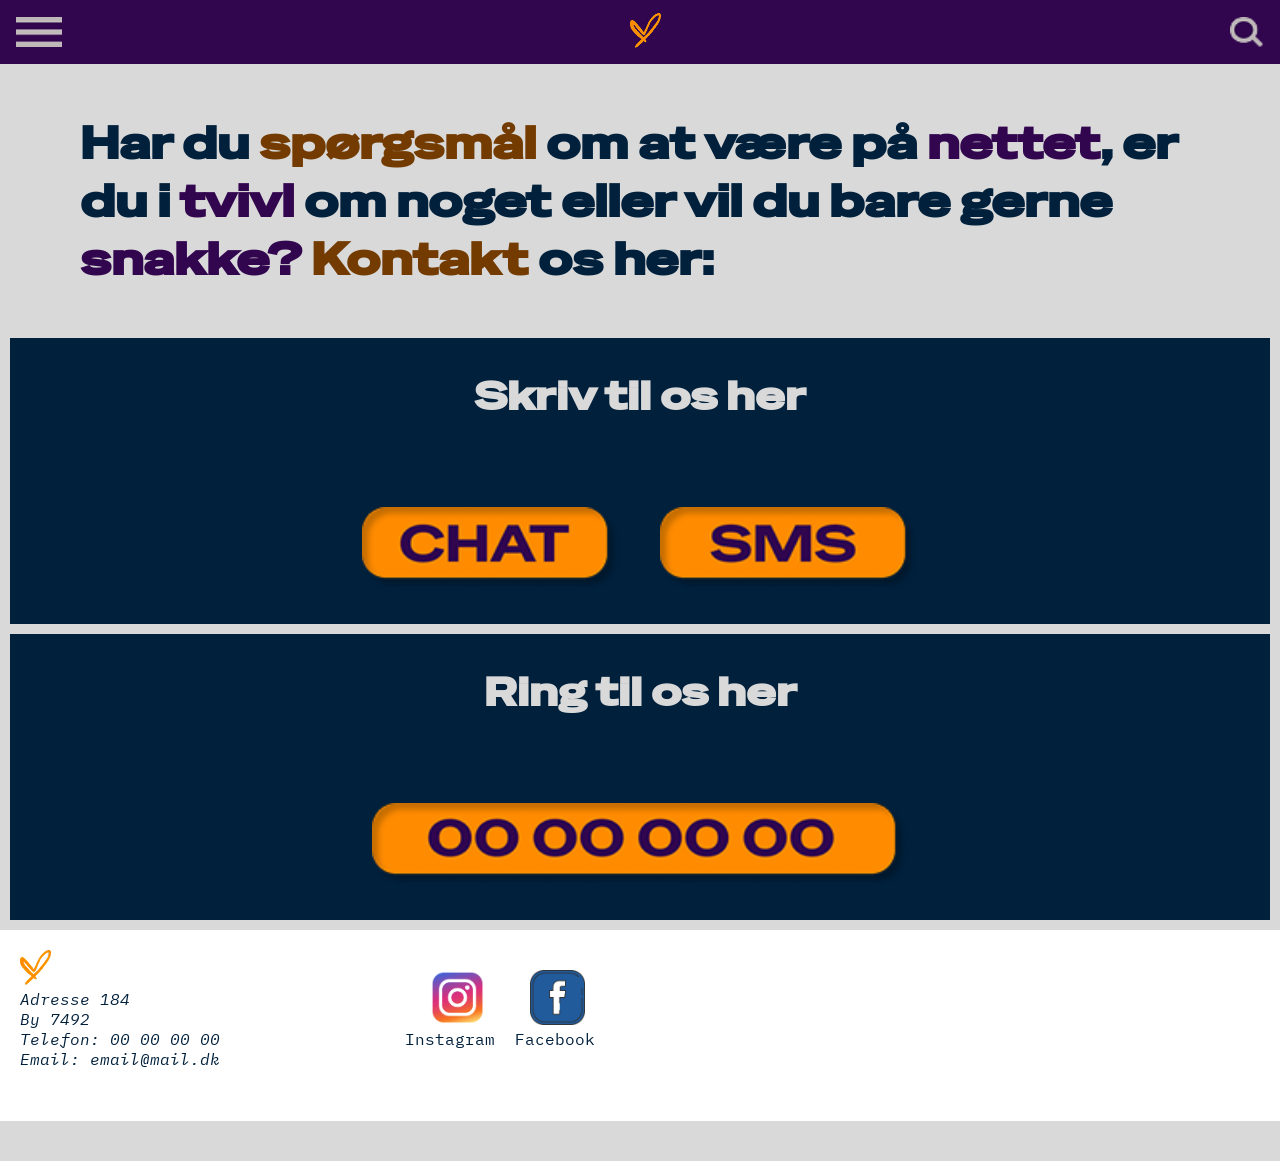
==== kontakt.html @ 85118307 "kontaktside" ====
<!DOCTYPE html>
<html lang="da-DK">

<head>
    <meta charset="UTF-8">
    <meta name="viewport" content="width=device-width, initial-scale=1.0">
    <title>Dokument</title>
    <link rel="stylesheet" href="./kontakt.css">

    <link rel="preconnect" href="https://fonts.googleapis.com">
    <link rel="preconnect" href="https://fonts.gstatic.com" crossorigin>
    <link
        href="https://fonts.googleapis.com/css2?family=IBM+Plex+Mono:wght@500&family=Orbitron:wght@400..900&family=Special+Gothic+Expanded+One&display=swap"
        rel="stylesheet">
</head>

<body>

    <header class="site-header">
        <nav class="in-header">
            <button class="header-knap">
                <img src="./img/burgermenu.png" alt="burgermenu">
            </button>

            <a href="./index.html"><img src="./img/logo.png" alt="logo" class="header-knap"></a>

            <button class="header-knap">
                <img src="./img/sog.png" alt="søgefunktion">
            </button>
        </nav>
    </header>

    <main>
        <h1>Har du <span class="orange-tekst">spørgsmål</span> om at være på <span class="lilla-tekst">nettet</span>, er
            du i <span class="lilla-tekst">tvivl</span> om noget eller vil du bare gerne <span
                class="lilla-tekst">snakke?</span>
            <span class="orange-tekst">Kontakt</span> os her:
        </h1>

        <section class="kontakt-sektion">
            <h2>Skriv til os her</h2>
            <button class="kontakt-knap">
                <img src="./img/chat.png" alt="chat">
            </button>
            <button class="kontakt-knap">
                <img src="./img/sms.png" alt="chat">
            </button>

        </section>

        <section class="call-sektion">
            <h3>Ring til os her</h3>
            <button class="call-knap">
                <img src="./img/telefonnummer.png" alt="telefonnummer">
            </button>
            
        </section>
    </main>

    <footer>
        <div class="footer-tekst">
            <a href="index.html"><img src="./img/logo.png" alt="logo"></a>
            <address>Adresse 184<br>
                By 7492</address>

            <address>Telefon: 00 00 00 00<br>
                Email: email@mail.dk </address>
        </div>

        <div class="footer-billeder">
            <div class="billeder-tekst">
                <a href="#"><img src="./img/instagram.jpg" alt="instagram"></a>
                <div href="#"><img src="./img/round-icons-NEglEsR7cTM-unsplash.jpg" alt="facebook"></a>
                </div>

            </div>
            <div class="footer-samle">
                <p>Instagram</p>
                <p>Facebook</p>
            </div>

    </footer>


</body>

</html>
---- kontakt.css ----
* {
    box-sizing: border-box;
    margin: 0;
}

body {
    background-color: #D9D9D9;
}

/*HEADER*/
.site-header {
    background-color: #31064E;
    display: flex;
    align-items: center;
    height: 4em;
    padding: 0 1em;
}

.start-page .homepage-name {
    width: 70%;
    height: auto;
    place-self: start center;
    margin-top: 20px;

}

.in-header {
    display: flex;
    justify-content: space-between;
    align-items: center;
    width: 100%;
}

.header-knap {
    background: none;
    border: none;
    padding: 0;
    cursor: pointer;
}

.header-knap img {
    display: block;
    height: 30px;
}

/*MAIN*/
h1 {
    font-family: "Special Gothic Expanded One", sans-serif;
    color: #00203C;
    font-size: 45px;
    margin-top: 50px;
    margin-bottom: 50px;
    padding: 0 80px;
    ;
}

.lilla-tekst {
    color: #31064E;
}

.orange-tekst {
    color: #733B00;
}

.kontakt-sektion {
    background-color: #00203C;
    display: grid;
    grid-template-columns: auto auto;
    justify-content: center;
    justify-items: center;
    gap: 85px;
    column-gap: 40px;
    height: auto;
    padding: 2em;
    margin: 10px;
}

.kontakt-sektion h2 {
    font-family: "Special Gothic Expanded One", sans-serif;
    color: #D9D9D9;
    font-size: 40px;
    grid-column: 1 / -1;
    justify-self: center;
}


.kontakt-knap {
    background: none;
    border: none;
    padding: 0;
    cursor: pointer;


}

.kontakt-knap img {
    display: block;
    height: 85px;
}

.call-sektion {
    background-color: #00203C;
    display: grid;
    grid-template-columns: auto auto;
    justify-content: center;
    justify-items: center;
    gap: 85px;
    column-gap: 40px;
    height: auto;
    padding: 2em;
    margin: 10px;
}

.call-sektion h3 {
    font-family: "Special Gothic Expanded One", sans-serif;
    color: #D9D9D9;
    font-size: 40px;
    grid-column: 1 / -1;
    justify-self: center;
}


.call-knap {
    grid-column: 1 /-1;
    justify-self: center;
    background: none;
    border: none;
    padding: 0;
    cursor: pointer;
}

.call-knap img {
    display: block;
    height: 85px;
}

/*FOOTER*/
footer {
    color: #00203C;
    font-family: "IBM Plex Mono", monospace;
    ;
    display: flex;
    align-items: flex-start;
    gap: 40px;
    background-color: white;
    padding: 20px 0 52px 20px;
    margin-bottom: 40px;
}

.footer-billeder img {
    width: 55px;
    height: auto;
}

.footer-billeder {
    display: flex;
    flex-direction: column;
    align-items: flex-end;
    margin-left: 125px;
    gap: 20px;
    margin-top: 20px;
}

.billeder-tekst {
    display: flex;
    gap: 45px;
    padding-right: 10px;
}

.footer-samle {
    display: flex;
    gap: 20px;
    margin-top: -20px;
    padding-left: 20px;
}
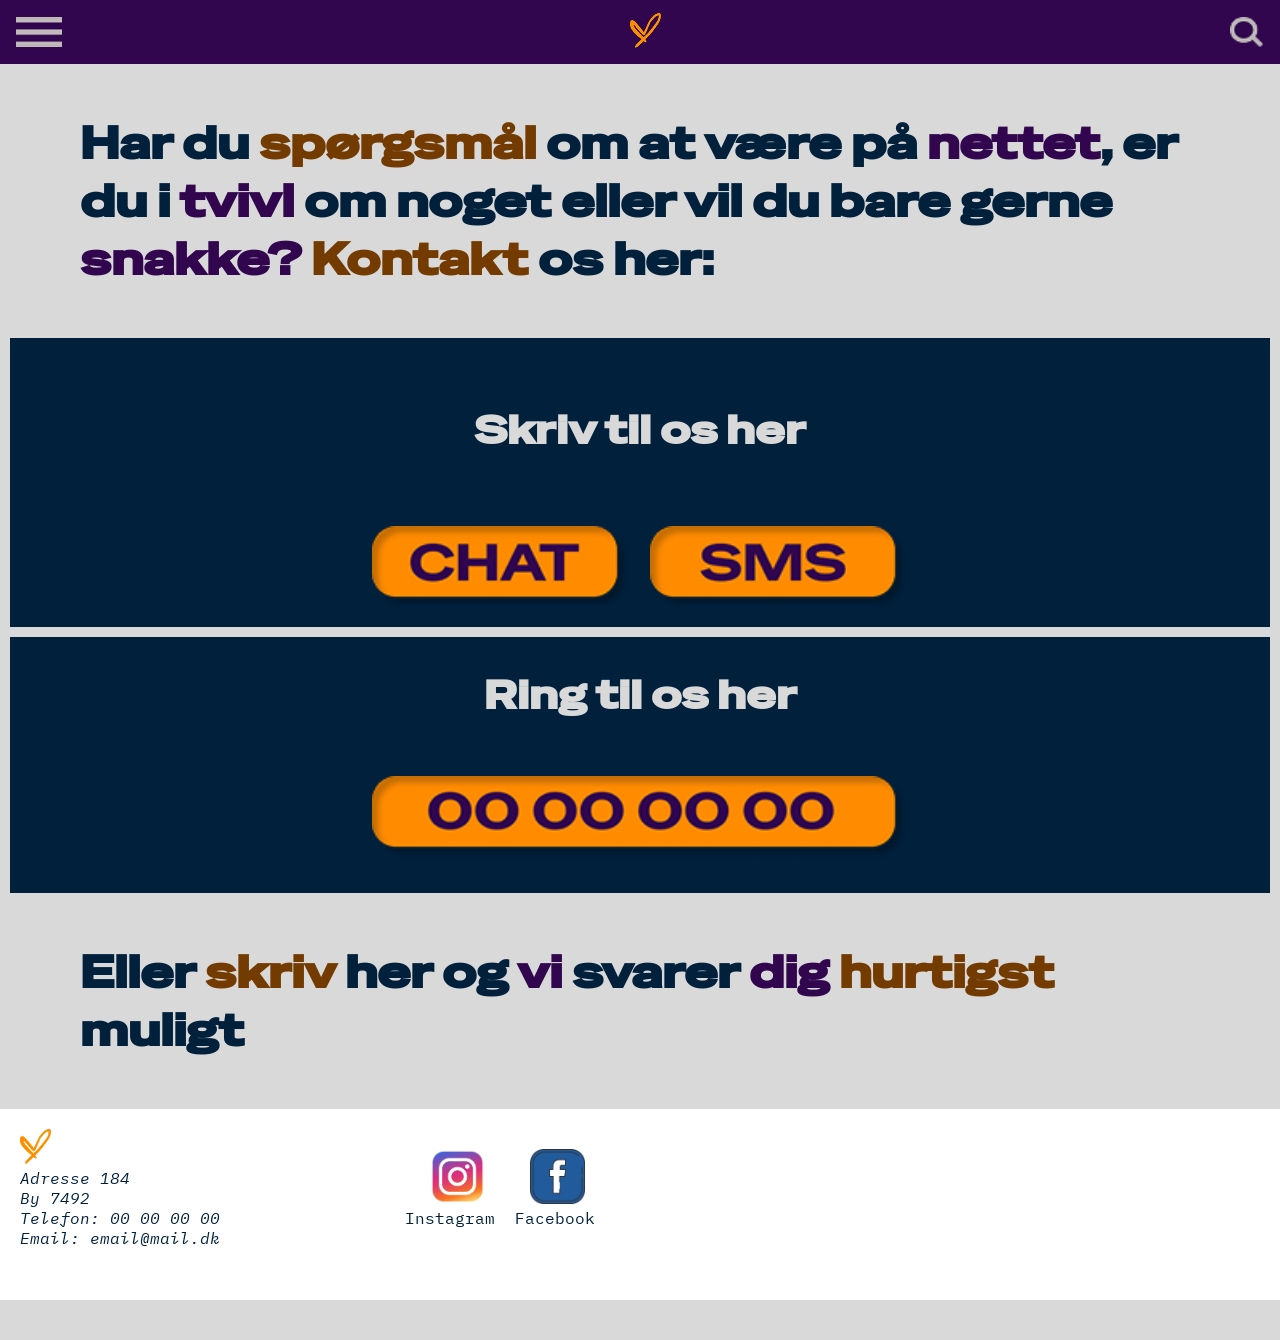
==== commit c5e17d32: "quiz" ====
--- a/kontakt.html
+++ b/kontakt.html
@@ -55,6 +55,8 @@
             </button>
             
         </section>
+
+        <h2>Eller <span class="orange-tekst">skriv</span> her og <span class="lilla-tekst">vi</span> svarer <span class="lilla-tekst">dig</span> <span class="orange-tekst">hurtigst</span> muligt</h2>
     </main>
 
     <footer>
--- a/kontakt.css
+++ b/kontakt.css
@@ -68,10 +68,10 @@
     grid-template-columns: auto auto;
     justify-content: center;
     justify-items: center;
-    gap: 85px;
-    column-gap: 40px;
+    gap: 20px;
+    column-gap: 20px;
     height: auto;
-    padding: 2em;
+    padding: 1em;
     margin: 10px;
 }
 
@@ -104,7 +104,7 @@
     grid-template-columns: auto auto;
     justify-content: center;
     justify-items: center;
-    gap: 85px;
+    gap: 55px;
     column-gap: 40px;
     height: auto;
     padding: 2em;
@@ -132,6 +132,17 @@
 .call-knap img {
     display: block;
     height: 85px;
+}
+
+
+h2 {
+    font-family: "Special Gothic Expanded One", sans-serif;
+    color: #00203C;
+    font-size: 45px;
+    margin-top: 50px;
+    margin-bottom: 50px;
+    padding: 0 80px;
+    ;
 }
 
 /*FOOTER*/
@@ -172,4 +183,4 @@
     gap: 20px;
     margin-top: -20px;
     padding-left: 20px;
-}+}
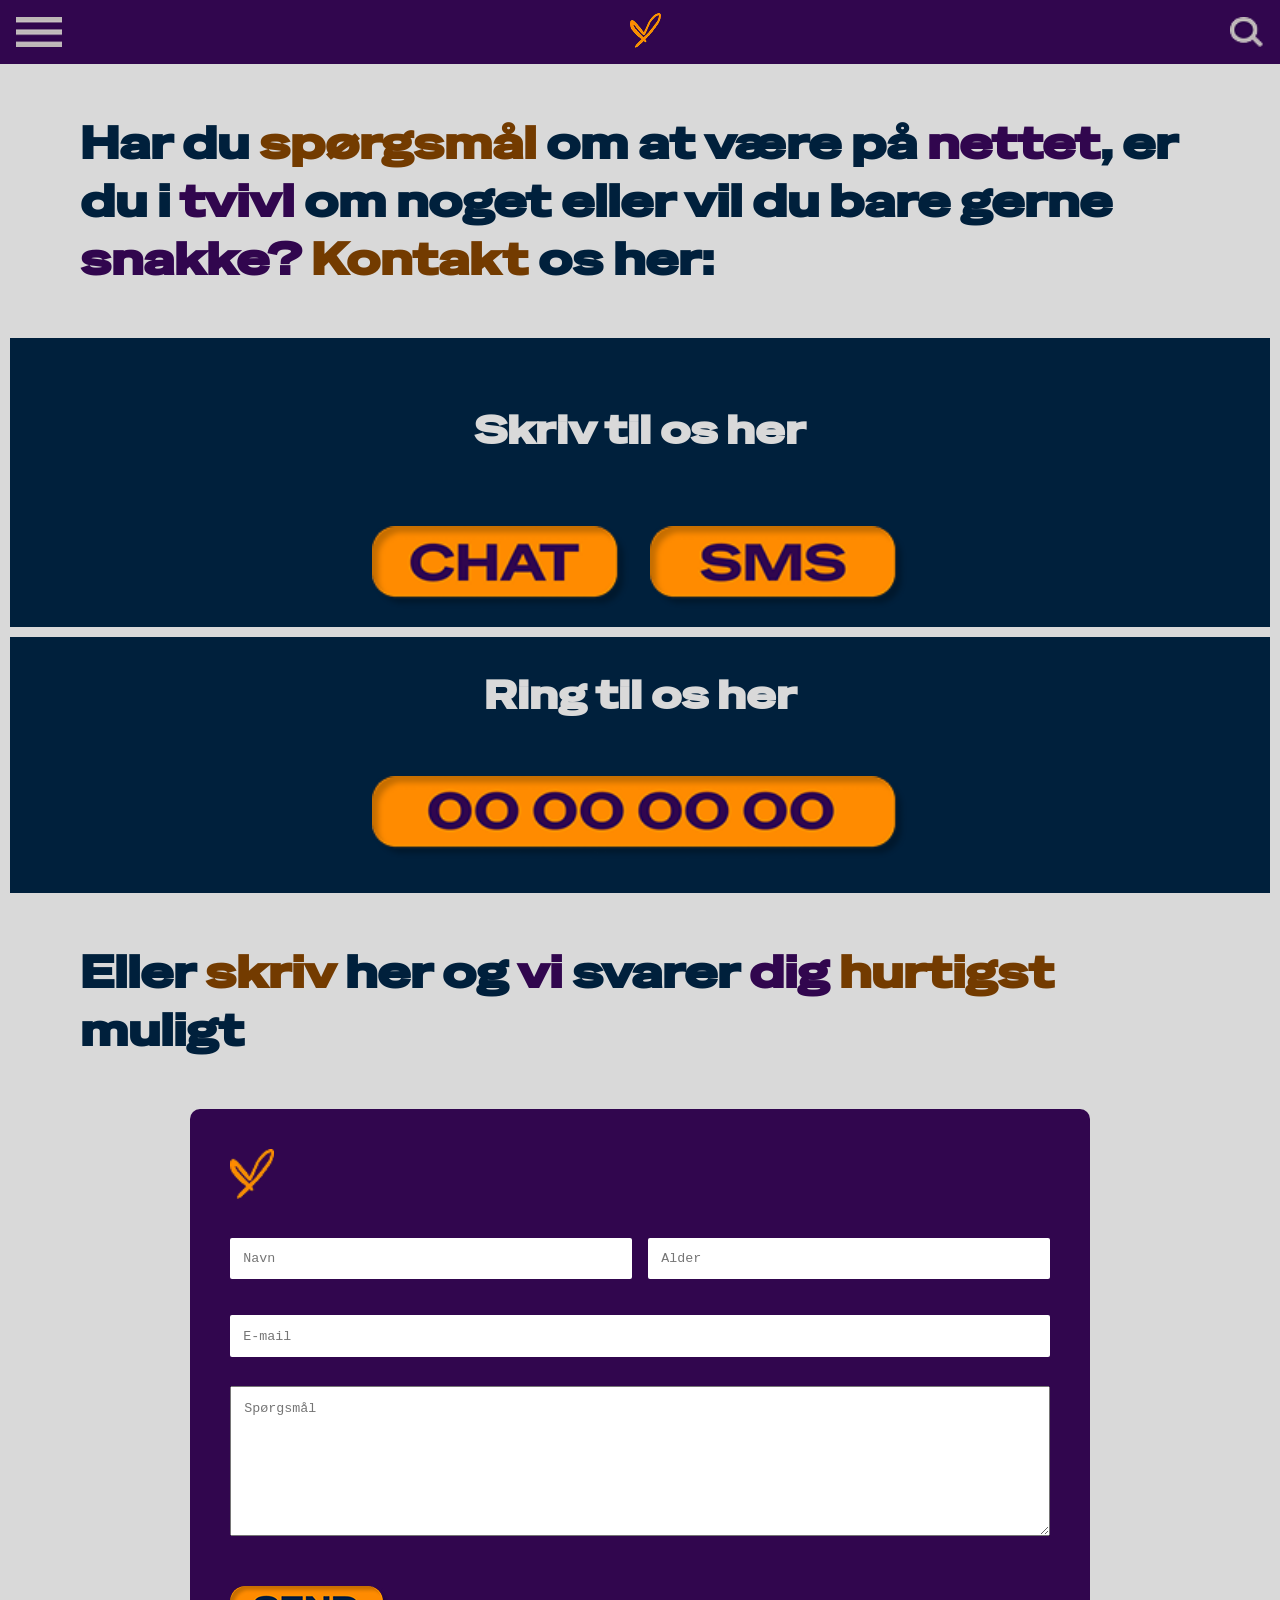
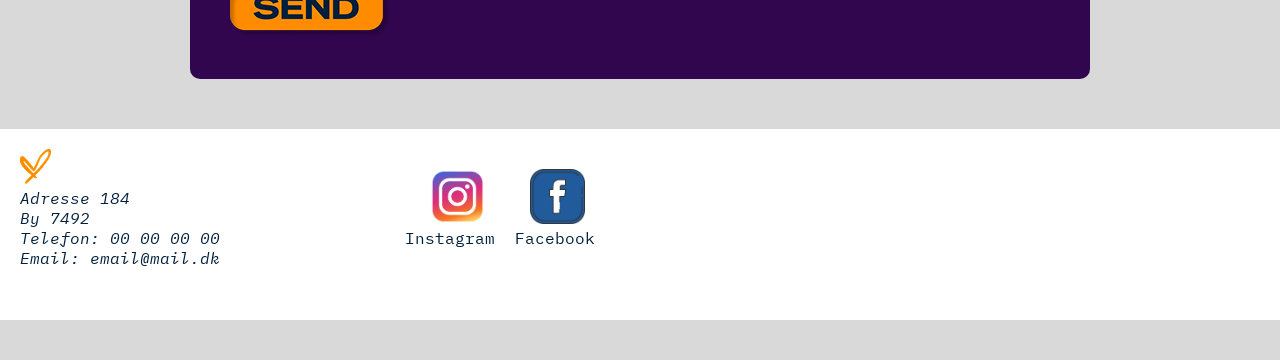
==== commit 0eceb8be: "Responsiv" ====
--- a/kontakt.html
+++ b/kontakt.html
@@ -53,10 +53,32 @@
             <button class="call-knap">
                 <img src="./img/telefonnummer.png" alt="telefonnummer">
             </button>
-            
+
         </section>
 
-        <h2>Eller <span class="orange-tekst">skriv</span> her og <span class="lilla-tekst">vi</span> svarer <span class="lilla-tekst">dig</span> <span class="orange-tekst">hurtigst</span> muligt</h2>
+        <h2>Eller <span class="orange-tekst">skriv</span> her og <span class="lilla-tekst">vi</span> svarer <span
+                class="lilla-tekst">dig</span> <span class="orange-tekst">hurtigst</span> muligt</h2>
+
+        
+        <div class="kontakt-form">
+            <img src="./img/logo.png" alt="logo" class="logo-form">
+            <form>
+                <label class="visually-hidden" for="navn">Navn</label>
+                <input id="navn" type="text" placeholder="Navn" required>
+
+                <label class="visually-hidden" for="alder">Alder</label>
+                <input id="alder" type="text" placeholder="Alder" required>
+
+                <label class="visually-hidden" for="mail">E-mail</label>
+                <input id="mail" type="email" placeholder="E-mail" required>
+
+                <label class="visually-hidden" for="sporgsmol">Spørgsmål</label>
+                <textarea id="sporgsmol" type="text" placeholder="Spørgsmål" required></textarea>
+            </form>
+            <button class="send-knap">
+                <img src="./img/send.png" alt="send knap">
+            </button>
+        </div>
     </main>
 
     <footer>
--- a/kontakt.css
+++ b/kontakt.css
@@ -1,6 +1,11 @@
 * {
     box-sizing: border-box;
     margin: 0;
+}
+
+img {
+    max-width: 100%;
+    height: auto;
 }
 
 body {
@@ -145,6 +150,84 @@
     ;
 }
 
+/*KONTAKTFORMULAR*/
+.logo-form {
+    display: flex;
+    justify-self: center;
+    margin-bottom: 2em;
+    height: 50px;
+}
+
+input,
+textarea {
+    font-family: 'Courier New', Courier, monospace;
+    font: 1rem;
+    color: #00203C;
+}
+.kontakt-form {
+    border-radius: 10px;
+    background-color:#31064E;
+    padding: 2.5em;
+    width: 90%;
+    width: 90%;
+    margin: 50px auto;
+    
+}
+
+input[type=text], input[type=email] {
+    width: 100%;
+    padding: 1em;
+    border:#31064E ;
+    border-radius: 2px;
+    margin-top: 0.5em;
+    margin-bottom: 1em;
+}
+
+form {
+    display: grid;
+    grid-template-columns: 1fr 1fr;
+    gap: 1em;
+}
+
+form input {
+    width: 100%;
+    margin: 0;
+}
+
+#mail, 
+#sporgsmol {
+    grid-column: 1 /-1;
+}
+
+textarea {
+    width: 100%;
+    max-width: 100%;
+    min-height: 150px;
+    padding: 1em;
+    resize: vertical;
+}
+
+.send-knap {
+    display: flex;
+    justify-self: center;
+    margin-top: 50px;
+    background: none;
+    border: none;
+    padding: 0;
+    cursor: pointer;
+}
+
+.visually-hidden{
+    border: 0;
+    clip: rect(0 0 0 0);
+    height: 1px;
+    margin: -1px;
+    overflow: hidden;
+    padding: 0;
+    position: absolute;
+    width: 1px;
+}
+
 /*FOOTER*/
 footer {
     color: #00203C;
@@ -184,3 +267,103 @@
     margin-top: -20px;
     padding-left: 20px;
 }
+
+@media (min-width: 900px) {
+    .kontakt-form {
+        max-width: 900px;
+        margin-left: auto;
+        margin-right: auto;
+    }
+}
+
+@media (max-width: 600px) {
+    h1 {
+        font-size: clamp(1.5rem, 6vw, 2rem);
+        margin: 2rem 0;
+        padding: 0 1rem;
+    }
+
+    h2 {
+        font-size: clamp(1.5rem, 6vw, 2rem);
+        margin: 2rem 0;
+        padding: 0 1rem;
+    }
+
+    .kontakt-sektion {
+        grid-template-columns: repeat(2, minmax(0, 1fr));
+        gap: 1rem;
+        padding: 1rem;
+        margin: 0.5rem;
+    }
+
+    .kontakt-sektion h2,
+    .call-sektion h3 {
+        font-size: 1.5rem;
+        text-align: center;
+    }
+
+    .kontakt-knap img {
+        height: 18vw;
+        max-height: 75px;
+    }
+
+    .call-sektion {
+        grid-template-columns: 1fr;
+        gap: 1rem;
+        padding: 1.25rem;
+        margin: 0.5rem;
+    }
+
+    .call-knap {
+        grid-column: 1 / -1;
+    }
+
+    .kontakt-form {
+        width: calc(100% - 1rem);
+        padding: 1rem;
+        margin: 2rem auto;
+    }
+
+    .logo-form {
+        display: block;
+        height: 40px;
+        margin: 0 auto 1.25rem;
+    }
+
+    form {
+        grid-template-columns: 1fr;
+    }
+
+    .send-knap {
+        margin: 1.5rem auto 0;
+    }
+
+    footer {
+        flex-direction: column;
+        gap: 1.5rem;
+        padding: 1.25rem;
+    }
+
+    .footer-tekst {
+        display: flex;
+        flex-direction: column;
+        gap: 1rem;
+    }
+
+    .footer-billeder {
+        align-items: flex-start;
+        margin: 0;
+    }
+
+    .billeder-tekst {
+        gap: 1rem;
+        padding-right: 0;
+    }
+
+    .footer-samle {
+        flex-wrap: wrap;
+        gap: 1rem;
+        margin-top: 0;
+        padding-left: 0;
+    }
+}
